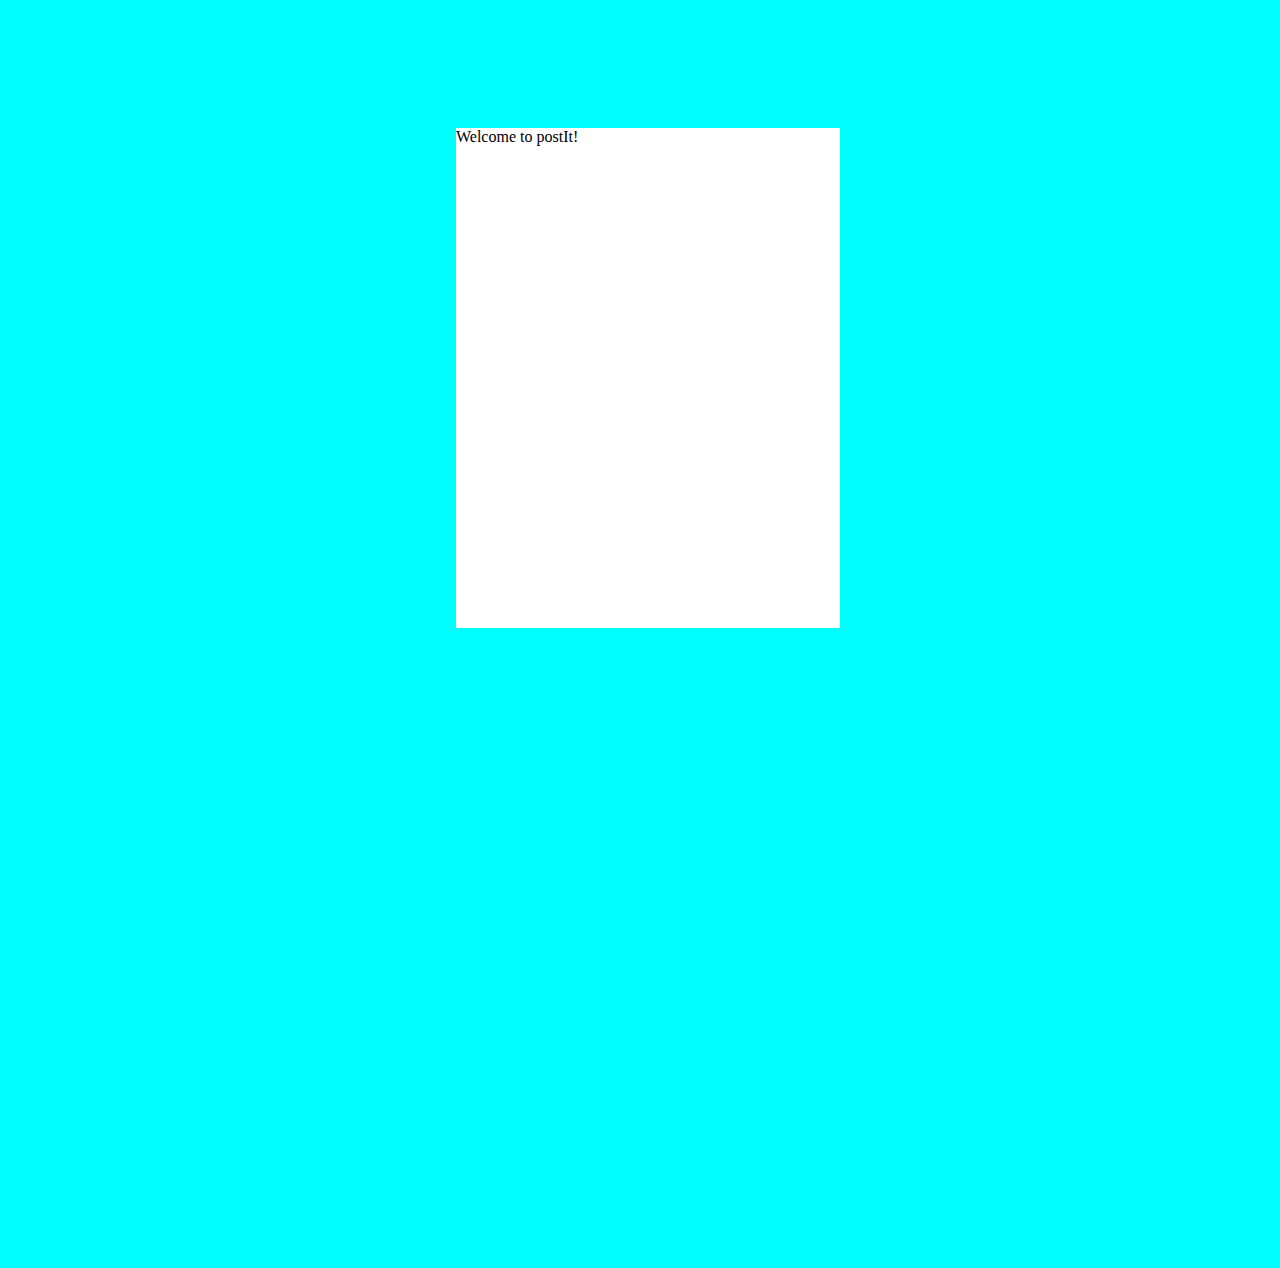
==== login.html @ 6d2885b1 "CSS" ====
<!DOCTYPE html>
<html lang="en">
<head>
    <meta charset="UTF-8">
    <meta name="viewport" content="width=device-width, initial-scale=1.0">
    <link rel="stylesheet" href="res/css/login.css">
    <title>Welcome to postIt! Please log in</title>
</head>
<body id="background">
    <div id="loginbox">
        <p>
            Welcome to postIt!
        </p>
    </div>

</body>
</html>
---- res/css/login.css ----
#background {
    background-color: aqua;
    height: 100%;
    width: 100%;
}

#loginbox {
    position: relative;
    background-color: white;
    height: 500px;
    width: 30%;
    margin-left: auto;
    margin-right: auto;
    margin-bottom: 50%;
    margin-top:10%;
}
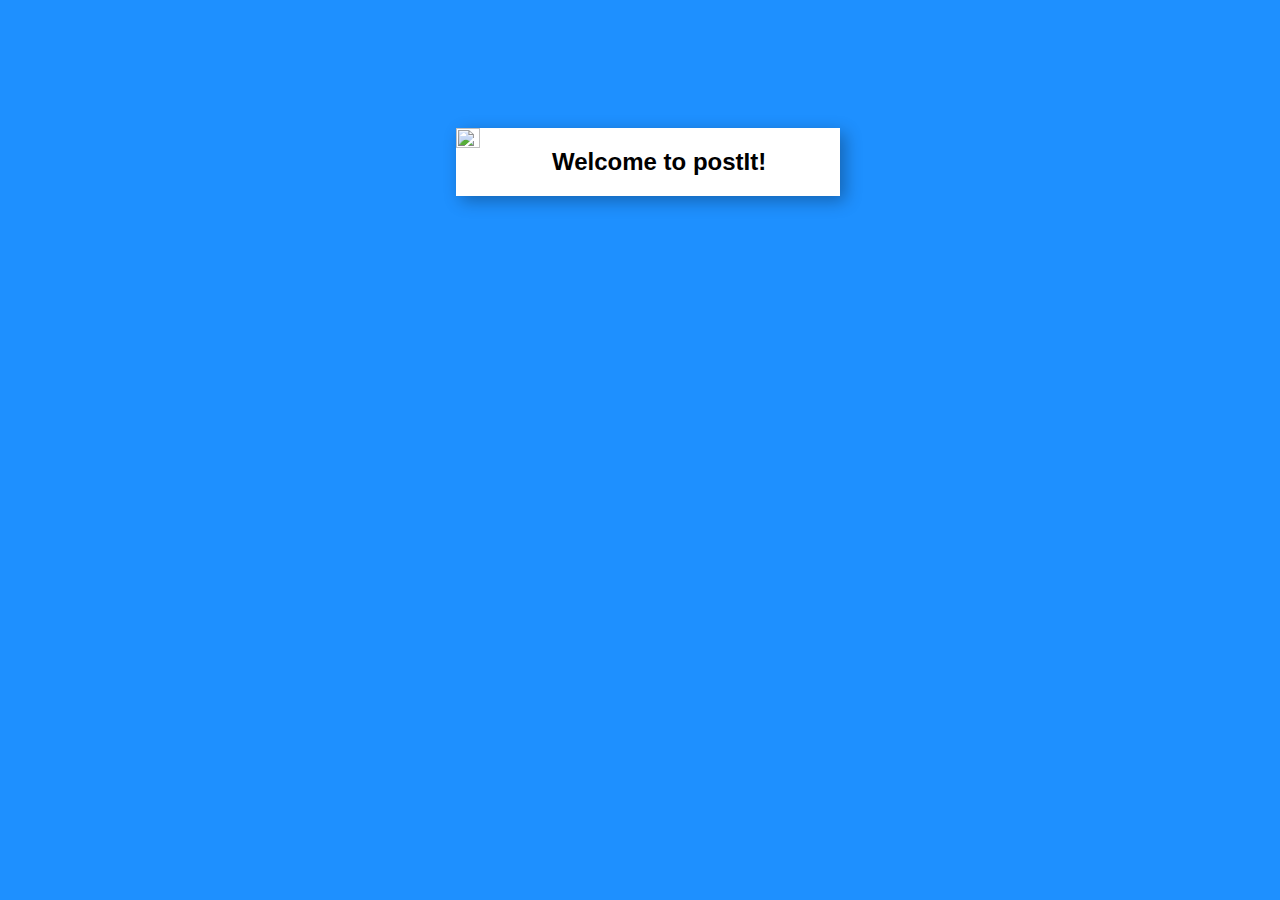
==== commit fdbce24b: "little fix to css" ====
--- a/login.html
+++ b/login.html
@@ -6,11 +6,10 @@
     <link rel="stylesheet" href="res/css/login.css">
     <title>Welcome to postIt! Please log in</title>
 </head>
-<body id="background">
-    <div id="loginbox">
-        <p>
-            Welcome to postIt!
-        </p>
+<body class="background">
+    <div class="loginbox">
+        <img id="stickynote" src="res/img/stickynote.png">
+        <h2 id="heading">Welcome to postIt!</h2>
     </div>
 
 </body>
--- a/res/css/login.css
+++ b/res/css/login.css
@@ -1,16 +1,24 @@
-#background {
-    background-color: aqua;
+.background {
+    background-color: #1E90FF;
     height: 100%;
     width: 100%;
 }
 
-#loginbox {
+.loginbox {
+    box-shadow: 0.3em 0.3em 1em rgba(0,0,0,0.3);
     position: relative;
     background-color: white;
-    height: 500px;
+    height: 50%;
     width: 30%;
-    margin-left: auto;
-    margin-right: auto;
-    margin-bottom: 50%;
-    margin-top:10%;
+    margin: 10% auto 50%;
+    display:flex;
+}
+
+#stickynote{
+    height: 25%;
+    width: 25%;
+}
+
+#heading{
+    font-family: sans-serif;
 }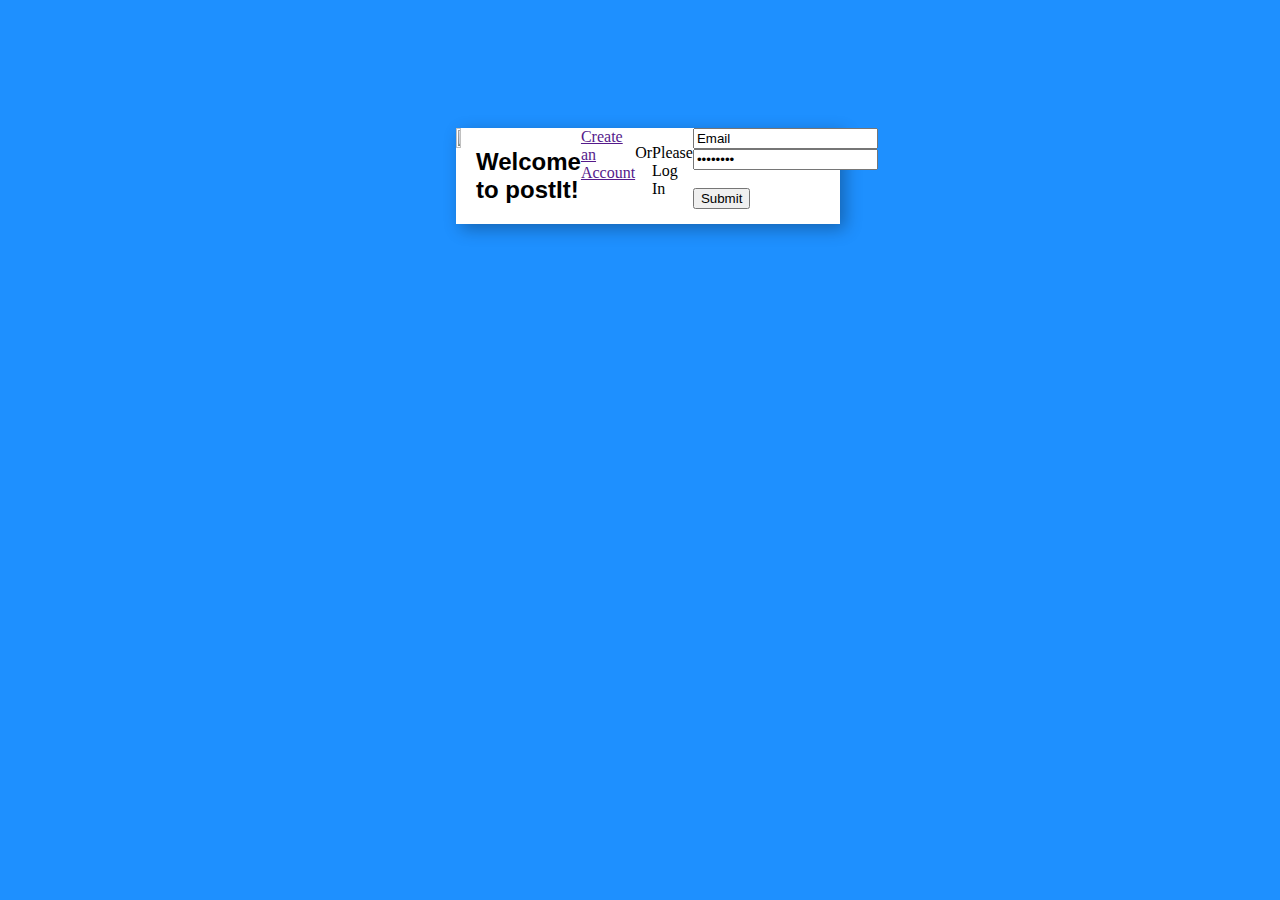
==== commit 3e0c400b: "login tegin edasi" ====
--- a/login.html
+++ b/login.html
@@ -10,6 +10,14 @@
     <div class="loginbox">
         <img id="stickynote" src="res/img/stickynote.png">
         <h2 id="heading">Welcome to postIt!</h2>
+        <a href="">Create an Account</a>
+        <p>Or</p>
+        <p>Please Log In</p>
+        <form action="">
+            <input type="text" id="email" name="email" value="Email"><br>
+            <input type="password" id="passwd" name="passwd" value="Password"><br><br>
+            <input type="submit" value="Submit">
+          </form> 
     </div>
 
 </body>
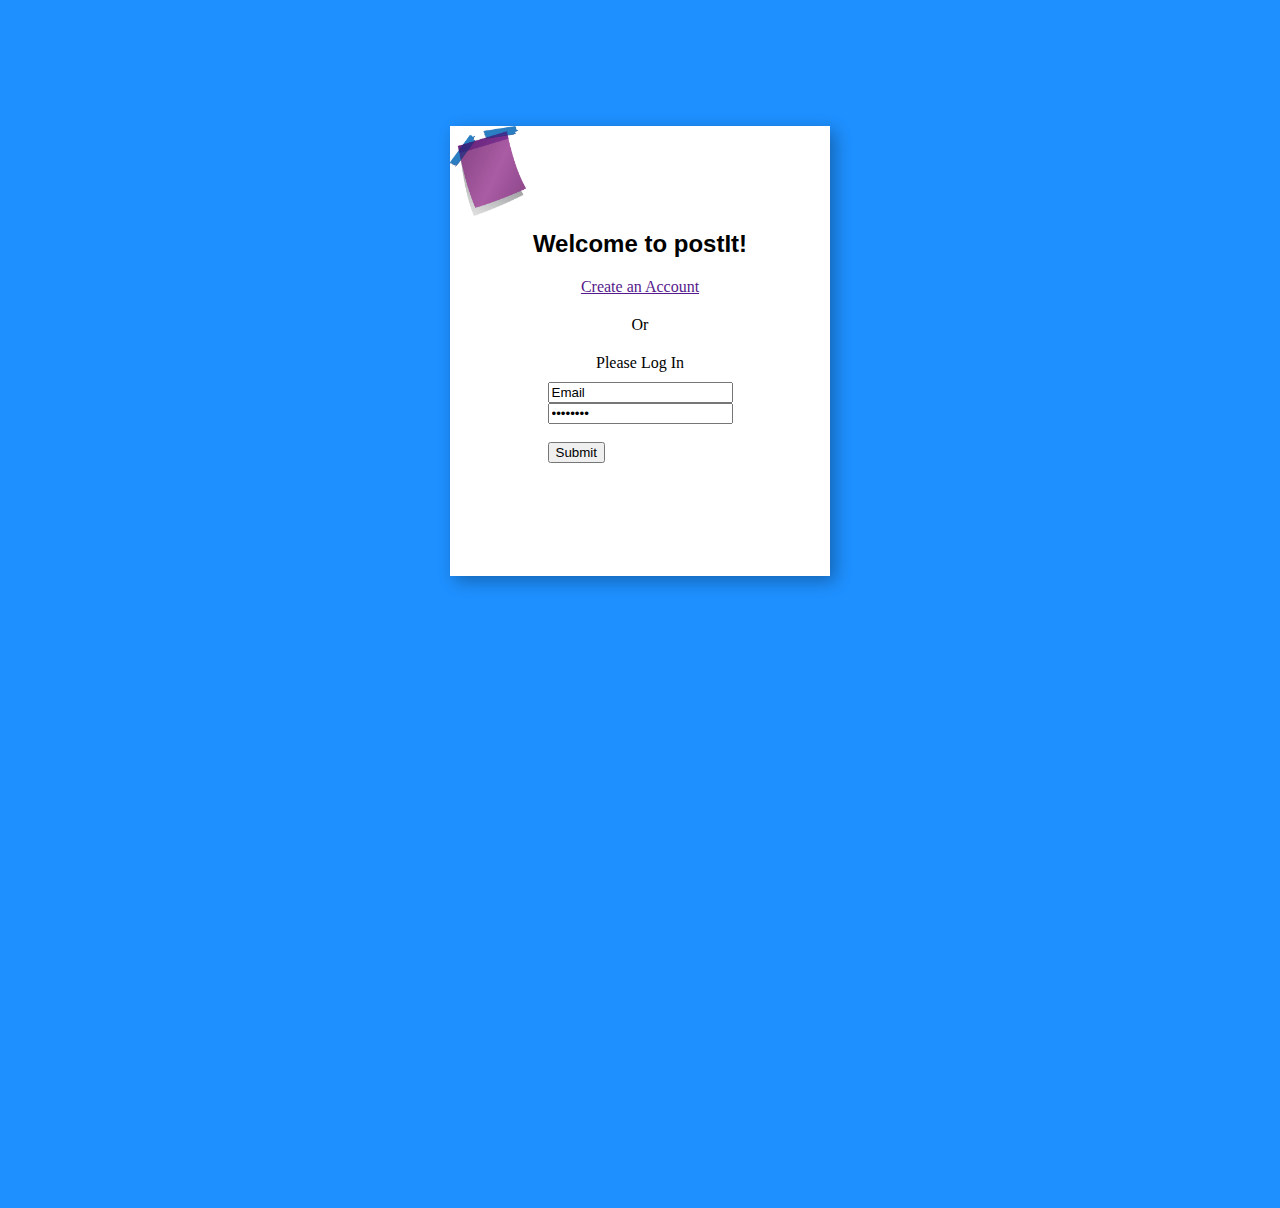
==== commit 3b25ac8b: "flexbox sucks" ====
--- a/login.html
+++ b/login.html
@@ -9,15 +9,17 @@
 <body class="background">
     <div class="loginbox">
         <img id="stickynote" src="res/img/stickynote.png">
-        <h2 id="heading">Welcome to postIt!</h2>
-        <a href="">Create an Account</a>
-        <p>Or</p>
-        <p>Please Log In</p>
-        <form action="">
-            <input type="text" id="email" name="email" value="Email"><br>
-            <input type="password" id="passwd" name="passwd" value="Password"><br><br>
-            <input type="submit" value="Submit">
-          </form> 
+        <div class="loginBoxFlex">
+            <h2 class="loginBoxText" id="heading">Welcome to postIt!</h2>
+            <a class="loginBoxText" href="">Create an Account</a>
+            <p class="loginBoxText">Or</p>
+            <p class="loginBoxText">Please Log In</p>
+            <form action="">
+                <input type="text" id="email" name="email" value="Email"><br>
+                <input type="password" id="passwd" name="passwd" value="Password"><br><br>
+                <input type="submit" value="Submit">
+            </form>
+        </div>
     </div>
 
 </body>
--- a/res/css/login.css
+++ b/res/css/login.css
@@ -1,22 +1,32 @@
 .background {
     background-color: #1E90FF;
-    height: 100%;
-    width: 100%;
 }
 
 .loginbox {
     box-shadow: 0.3em 0.3em 1em rgba(0,0,0,0.3);
-    position: relative;
     background-color: white;
-    height: 50%;
+    height: 50vh;
     width: 30%;
     margin: 10% auto 50%;
-    display:flex;
+}
+
+.loginBoxFlex{
+    display: flex;
+    flex-direction: column;
+    align-items: center;
+    justify-content: center;
+    margin-top: auto;
+}
+
+.loginBoxText{
+    margin: 10px;
+    align-items: center;
+    justify-content: center;
 }
 
 #stickynote{
-    height: 25%;
-    width: 25%;
+    height: 20%;
+    width: 20%;
 }
 
 #heading{
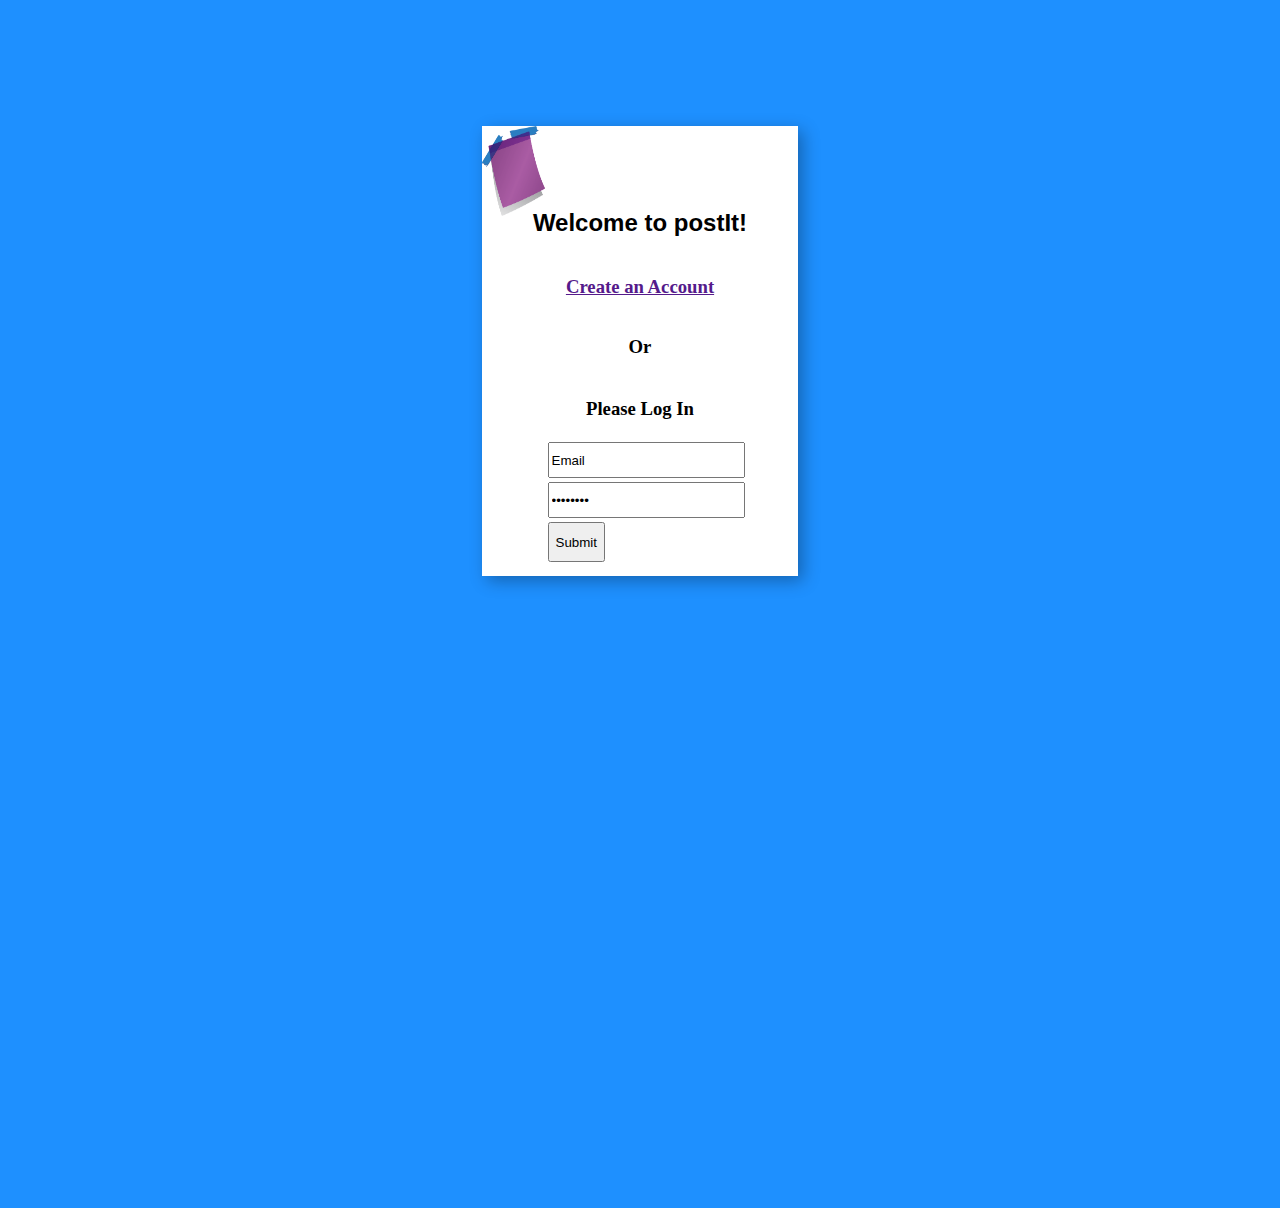
==== commit 19681e3d: "overall done with this, only submit button and background size needs to be resized." ====
--- a/login.html
+++ b/login.html
@@ -2,7 +2,7 @@
 <html lang="en">
 <head>
     <meta charset="UTF-8">
-    <meta name="viewport" content="width=device-width, initial-scale=1.0">
+    <meta name="viewport" content="width=device-width, initial-scale=1">
     <link rel="stylesheet" href="res/css/login.css">
     <title>Welcome to postIt! Please log in</title>
 </head>
@@ -11,13 +11,13 @@
         <img id="stickynote" src="res/img/stickynote.png">
         <div class="loginBoxFlex">
             <h2 class="loginBoxText" id="heading">Welcome to postIt!</h2>
-            <a class="loginBoxText" href="">Create an Account</a>
-            <p class="loginBoxText">Or</p>
-            <p class="loginBoxText">Please Log In</p>
+            <h3><a class="loginBoxText" href="">Create an Account</a></h3>
+            <h3 class="loginBoxText">Or</h3>
+            <h3 class="loginBoxText">Please Log In</h3>
             <form action="">
-                <input type="text" id="email" name="email" value="Email"><br>
-                <input type="password" id="passwd" name="passwd" value="Password"><br><br>
-                <input type="submit" value="Submit">
+                <label for="email"><input class="loginBoxInput" type="text" id="email" name="email" value="Email"><br></label>
+                <label for="passwd"><input class="loginBoxInput" type="password" id="passwd" name="passwd" value="Password"><br></label>
+                <input class="loginBoxSubmit" type="submit" value="Submit">
             </form>
         </div>
     </div>
--- a/res/css/login.css
+++ b/res/css/login.css
@@ -6,23 +6,42 @@
     box-shadow: 0.3em 0.3em 1em rgba(0,0,0,0.3);
     background-color: white;
     height: 50vh;
-    width: 30%;
+    width: 25%;
     margin: 10% auto 50%;
 }
 
 .loginBoxFlex{
+    margin-top: -10%;
     display: flex;
     flex-direction: column;
     align-items: center;
     justify-content: center;
-    margin-top: auto;
 }
 
 .loginBoxText{
-    margin: 10px;
+    margin: 20px;
     align-items: center;
     justify-content: center;
 }
+
+.loginBoxLower{
+    align-items:center;
+    justify-content: center;
+}
+
+.loginBoxInput{
+    margin: 2px;
+    width: 100%;
+    height: 30px;
+}
+
+.loginBoxSubmit{
+    position: absolute;
+    margin: 2px;
+    height: 40px;
+
+}
+
 
 #stickynote{
     height: 20%;
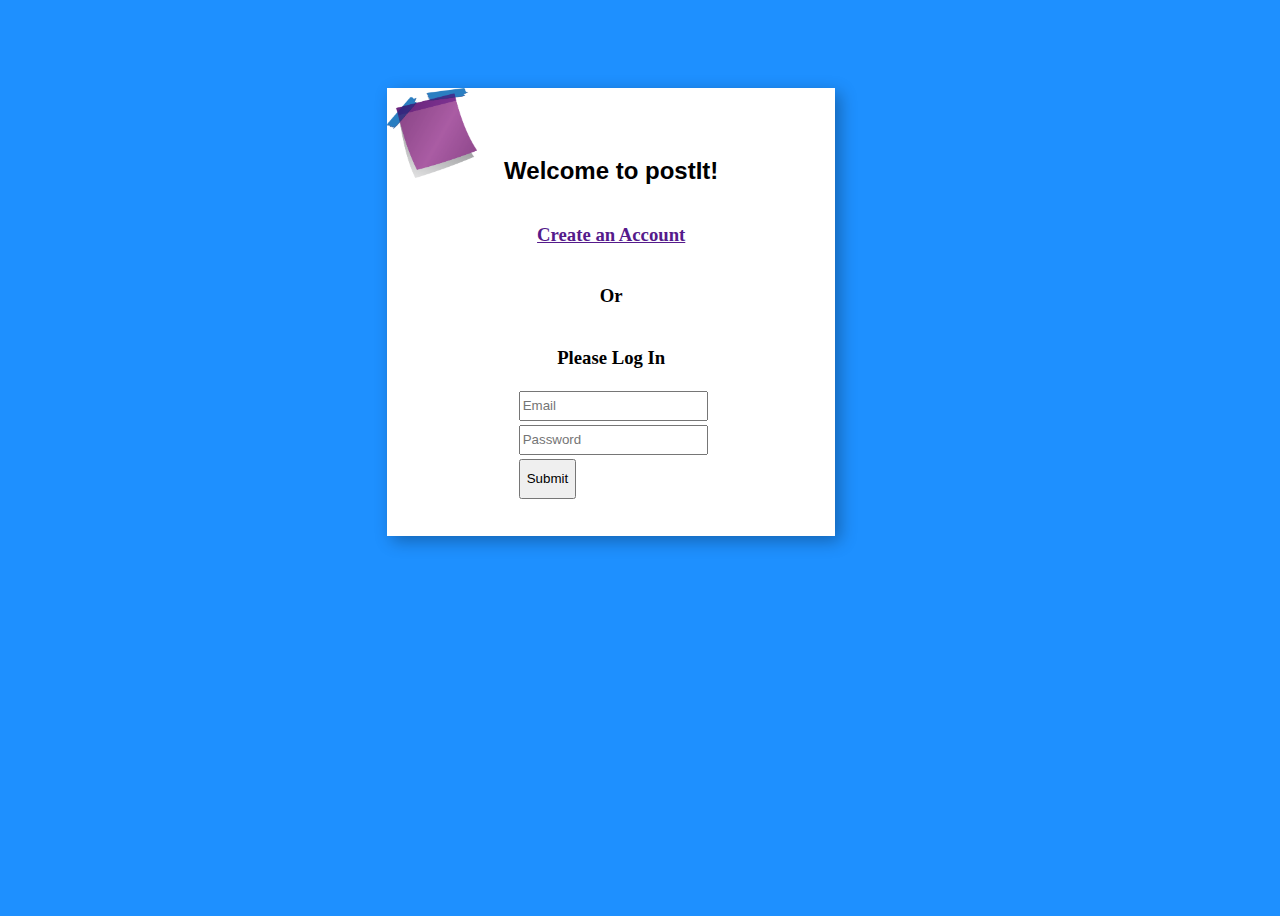
==== commit 8d183efa: "little fixes, responive testing" ====
--- a/login.html
+++ b/login.html
@@ -15,12 +15,11 @@
             <h3 class="loginBoxText">Or</h3>
             <h3 class="loginBoxText">Please Log In</h3>
             <form action="">
-                <label for="email"><input class="loginBoxInput" type="text" id="email" name="email" value="Email"><br></label>
-                <label for="passwd"><input class="loginBoxInput" type="password" id="passwd" name="passwd" value="Password"><br></label>
+                <label for="email"><input class="loginBoxInput" type="email" id="email" name="email" placeholder="Email"><br></label>
+                <label for="passwd"><input class="loginBoxInput" type="password" id="passwd" name="passwd" placeholder="Password"><br></label>
                 <input class="loginBoxSubmit" type="submit" value="Submit">
             </form>
         </div>
     </div>
-
 </body>
 </html>--- a/res/css/login.css
+++ b/res/css/login.css
@@ -1,13 +1,27 @@
+* {
+    box-sizing: border-box;
+}
+
+body {
+    height: 100%;
+    overflow: hidden;
+}
+
 .background {
     background-color: #1E90FF;
+    max-width: 100%;
+    max-height: 100%;
 }
 
 .loginbox {
     box-shadow: 0.3em 0.3em 1em rgba(0,0,0,0.3);
     background-color: white;
-    height: 50vh;
-    width: 25%;
-    margin: 10% auto 50%;
+    width: 35vw;
+    height: 35vw;
+    position: relative;
+    overflow: hidden;
+
+    margin: 7% 30% 30%;
 }
 
 .loginBoxFlex{
@@ -39,9 +53,7 @@
     position: absolute;
     margin: 2px;
     height: 40px;
-
 }
-
 
 #stickynote{
     height: 20%;
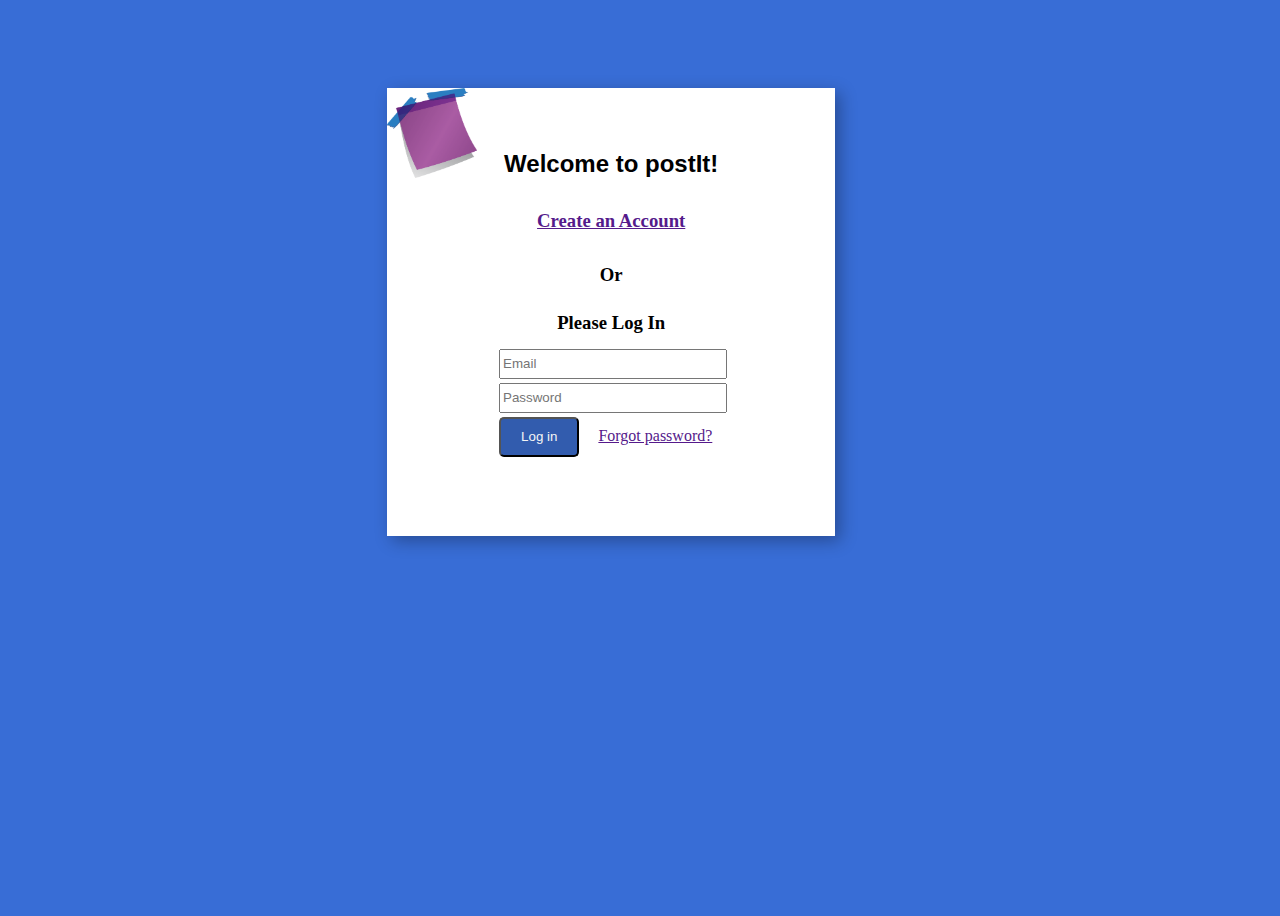
==== commit b3bdbffa: "midagi" ====
--- a/login.html
+++ b/login.html
@@ -7,19 +7,22 @@
     <title>Welcome to postIt! Please log in</title>
 </head>
 <body class="background">
-    <div class="loginbox">
-        <img id="stickynote" src="res/img/stickynote.png">
-        <div class="loginBoxFlex">
-            <h2 class="loginBoxText" id="heading">Welcome to postIt!</h2>
-            <h3><a class="loginBoxText" href="">Create an Account</a></h3>
-            <h3 class="loginBoxText">Or</h3>
-            <h3 class="loginBoxText">Please Log In</h3>
-            <form action="">
-                <label for="email"><input class="loginBoxInput" type="email" id="email" name="email" placeholder="Email"><br></label>
-                <label for="passwd"><input class="loginBoxInput" type="password" id="passwd" name="passwd" placeholder="Password"><br></label>
-                <input class="loginBoxSubmit" type="submit" value="Submit">
-            </form>
-        </div>
+<div class="loginbox">
+    <img id="stickynote" src="res/img/stickynote.png">
+    <div class="loginBoxFlex">
+        <h2 class="loginBoxText" id="heading">Welcome to postIt!</h2>
+        <h3><a class="loginBoxText" href="">Create an Account</a></h3>
+        <h3 class="loginBoxText">Or</h3>
+        <h3 class="loginBoxText">Please Log In</h3>
+        <form action="">
+            <label for="email"><input class="loginBoxInput" type="email" id="email" name="email"
+                                      placeholder="Email"><br></label>
+            <label for="passwd"><input class="loginBoxInput" type="password" id="passwd" name="passwd"
+                                       placeholder="Password"><br></label>
+            <button class="loginBoxSubmit" type="button" onclick="location.href='index.html'">Log in</button>
+            <a class="loginBoxText" href="">Forgot password?</a>
+        </form>
     </div>
+</div>
 </body>
 </html>--- a/res/css/login.css
+++ b/res/css/login.css
@@ -7,8 +7,10 @@
     overflow: hidden;
 }
 
+
+
 .background {
-    background-color: #1E90FF;
+    background-color: #386dd6;
     max-width: 100%;
     max-height: 100%;
 }
@@ -33,7 +35,7 @@
 }
 
 .loginBoxText{
-    margin: 20px;
+    margin: 13px;
     align-items: center;
     justify-content: center;
 }
@@ -50,9 +52,13 @@
 }
 
 .loginBoxSubmit{
-    position: absolute;
+    position: center;
     margin: 2px;
     height: 40px;
+    color: whitesmoke;
+    background-color: #325cae;
+    border-radius: 5px;
+    padding: 5px 20px;
 }
 
 #stickynote{
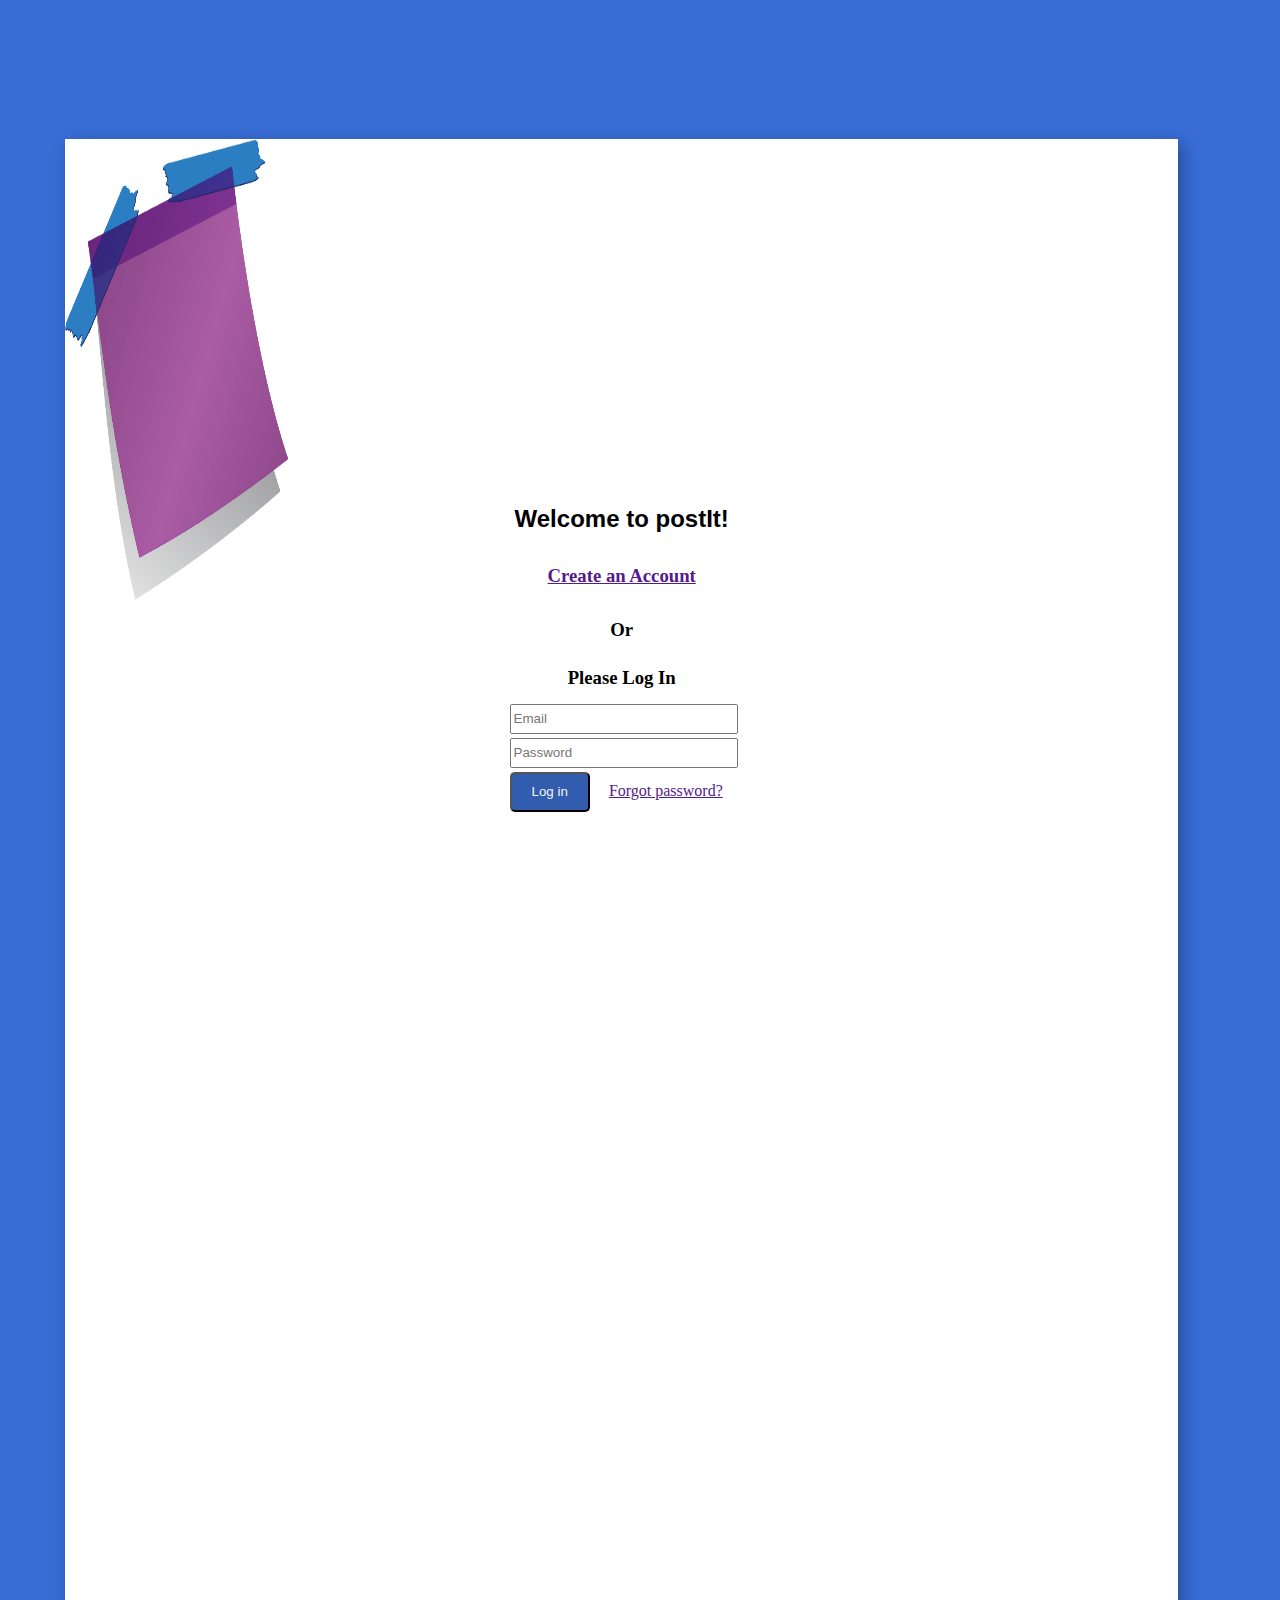
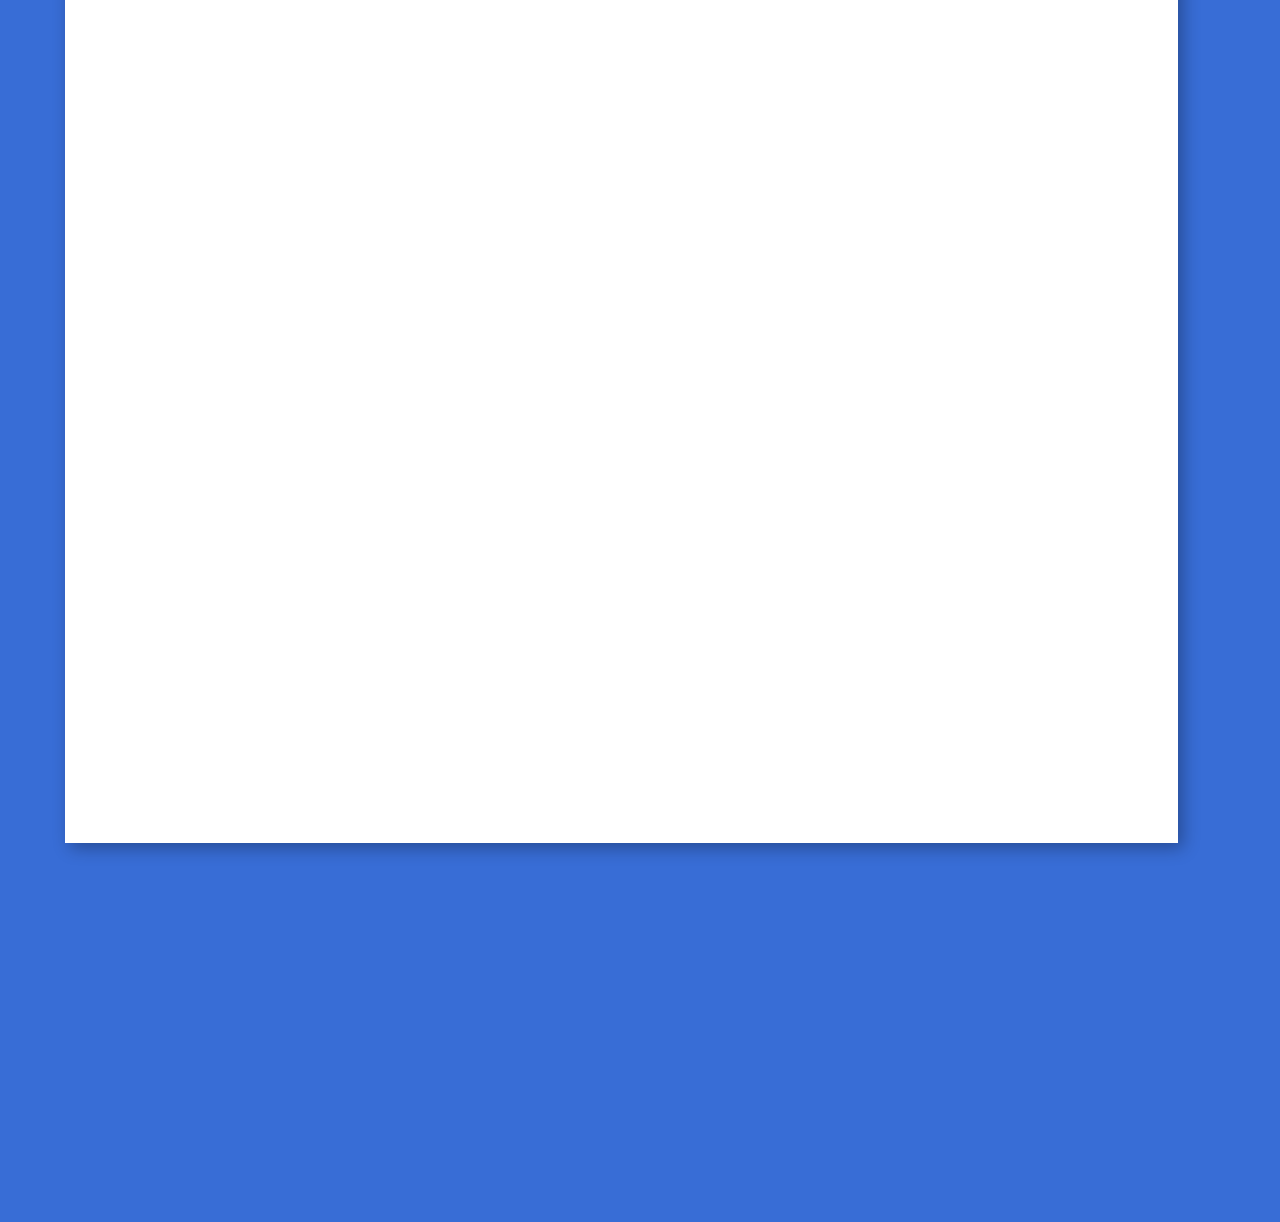
==== commit 05f34a39: "Responsive with phones I think" ====
--- a/login.html
+++ b/login.html
@@ -2,7 +2,7 @@
 <html lang="en">
 <head>
     <meta charset="UTF-8">
-    <meta name="viewport" content="width=device-width, initial-scale=1">
+    <meta name="viewport" content="width=device-width, initial-scale=1.0, maximum-scale=1.0">
     <link rel="stylesheet" href="res/css/login.css">
     <title>Welcome to postIt! Please log in</title>
 </head>
--- a/res/css/login.css
+++ b/res/css/login.css
@@ -6,8 +6,6 @@
     height: 100%;
     overflow: hidden;
 }
-
-
 
 .background {
     background-color: #386dd6;
@@ -22,9 +20,9 @@
     height: 35vw;
     position: relative;
     overflow: hidden;
-
     margin: 7% 30% 30%;
 }
+
 
 .loginBoxFlex{
     margin-top: -10%;
@@ -38,6 +36,10 @@
     margin: 13px;
     align-items: center;
     justify-content: center;
+}
+
+a:hover {
+    color: #92cbf7;
 }
 
 .loginBoxLower{
@@ -61,6 +63,10 @@
     padding: 5px 20px;
 }
 
+.loginBoxSubmit:hover{
+    background-color: #92cbf7;
+}
+
 #stickynote{
     height: 20%;
     width: 20%;
@@ -68,4 +74,35 @@
 
 #heading{
     font-family: sans-serif;
+}
+
+@media only screen and (max-width: 479px) and (max-height: 736px){
+    .loginbox {
+        width: 85vw;
+        height: 150vw;
+        margin-top: 14%;
+        margin-left: 5%;
+    }
+
+    .loginBoxInput{
+        margin: 3px;
+    }
+}
+
+@media only screen and (min-height: 737px) and (min-width: 411px){
+    .loginbox {
+        width: 87vw;
+        height: 180vw;
+        margin-top: 11%;
+        margin-left: 4.5%;
+    }
+}
+
+@media only screen and (min-height: 737px) and (max-width: 410px){
+    .loginbox {
+        width: 87vw;
+        height: 190vw;
+        margin-top: 15%;
+        margin-left: 5%;
+    }
 }